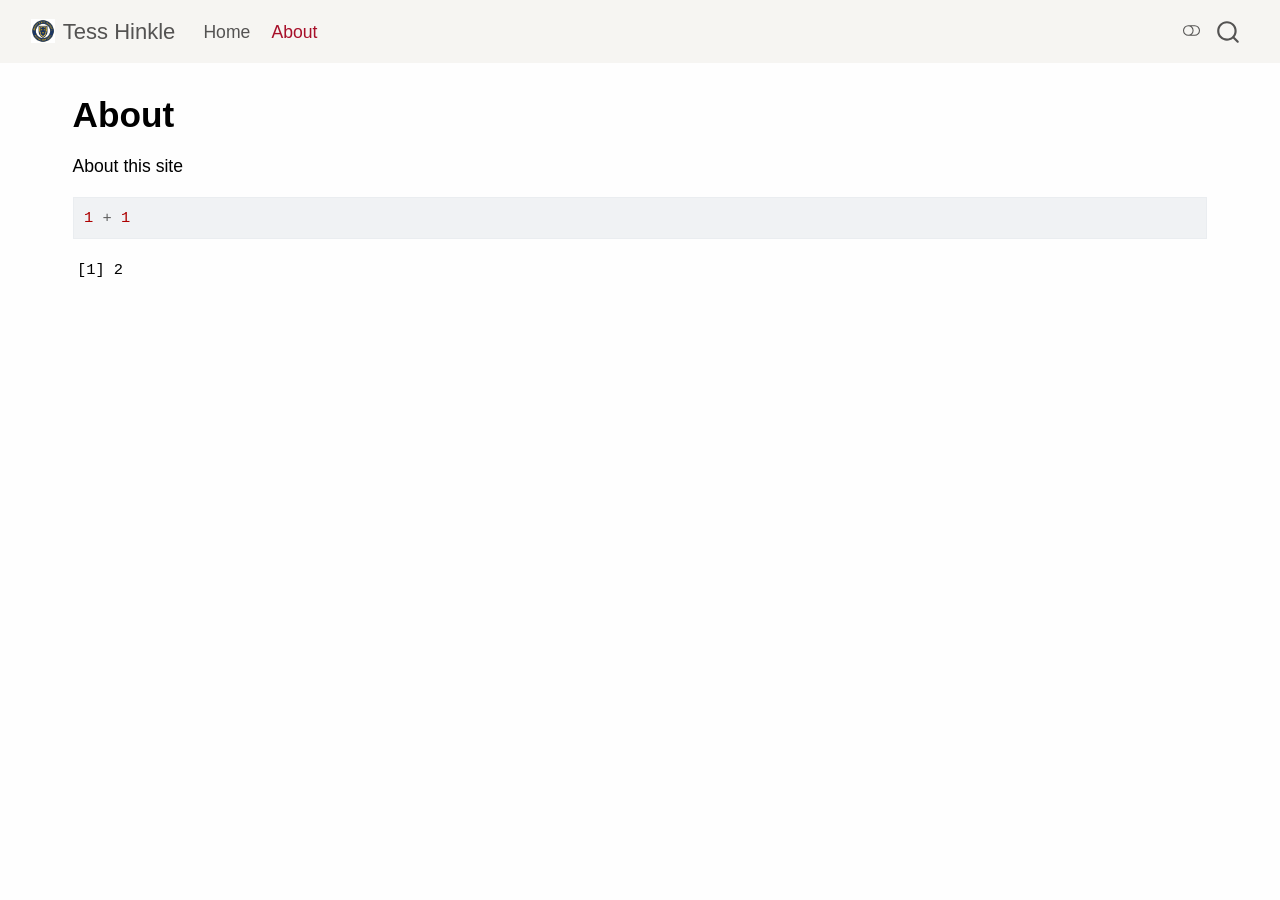
==== about.html @ d1955e65 "Built site for gh-pages" ====
<!DOCTYPE html>
<html xmlns="http://www.w3.org/1999/xhtml" lang="en" xml:lang="en"><head>

<meta charset="utf-8">
<meta name="generator" content="quarto-1.9.37">

<meta name="viewport" content="width=device-width, initial-scale=1.0, user-scalable=yes">


<title>About – Tess Hinkle</title>
<style>
/* Default styles provided by pandoc.
** See https://pandoc.org/MANUAL.html#variables-for-html for config info.
*/
code{white-space: pre-wrap;}
span.smallcaps{font-variant: small-caps;}
div.columns{display: flex; gap: min(4vw, 1.5em);}
div.column{flex: auto; overflow-x: auto;}
div.hanging-indent{margin-left: 1.5em; text-indent: -1.5em;}
ul.task-list{list-style: none;}
ul.task-list li input[type="checkbox"] {
  width: 0.8em;
  margin: 0 0.8em 0.2em -1em; /* quarto-specific, see https://github.com/quarto-dev/quarto-cli/issues/4556 */ 
  vertical-align: middle;
}
/* CSS for syntax highlighting */
html { -webkit-text-size-adjust: 100%; }
pre > code.sourceCode { white-space: pre; position: relative; }
pre > code.sourceCode > span { display: inline-block; line-height: 1.25; }
pre > code.sourceCode > span:empty { height: 1.2em; }
.sourceCode { overflow: visible; }
code.sourceCode > span { color: inherit; text-decoration: inherit; }
div.sourceCode { margin: 1em 0; }
pre.sourceCode { margin: 0; }
@media screen {
div.sourceCode { overflow: auto; }
}
@media print {
pre > code.sourceCode { white-space: pre-wrap; }
pre > code.sourceCode > span { text-indent: -5em; padding-left: 5em; }
}
pre.numberSource code
  { counter-reset: source-line 0; }
pre.numberSource code > span
  { position: relative; left: -4em; counter-increment: source-line; }
pre.numberSource code > span > a:first-child::before
  { content: counter(source-line);
    position: relative; left: -1em; text-align: right; vertical-align: baseline;
    border: none; display: inline-block;
    -webkit-touch-callout: none; -webkit-user-select: none;
    -khtml-user-select: none; -moz-user-select: none;
    -ms-user-select: none; user-select: none;
    padding: 0 4px; width: 4em;
  }
pre.numberSource { margin-left: 3em;  padding-left: 4px; }
div.sourceCode
  {   }
@media screen {
pre > code.sourceCode > span > a:first-child::before { text-decoration: underline; }
}
</style>


<script src="site_libs/quarto-nav/quarto-nav.js"></script>
<script src="site_libs/quarto-nav/headroom.min.js"></script>
<script src="site_libs/clipboard/clipboard.min.js"></script>
<script src="site_libs/quarto-search/autocomplete.umd.js"></script>
<script src="site_libs/quarto-search/fuse.min.js"></script>
<script src="site_libs/quarto-search/quarto-search.js"></script>
<meta name="quarto:offset" content="./">
<link href="./images/MSU_logo.png" rel="icon" type="image/png">
<script src="site_libs/quarto-html/quarto.js" type="module"></script>
<script src="site_libs/quarto-html/tabsets/tabsets.js" type="module"></script>
<script src="site_libs/quarto-html/popper.min.js"></script>
<script src="site_libs/quarto-html/tippy.umd.min.js"></script>
<script src="site_libs/quarto-html/anchor.min.js"></script>
<link href="site_libs/quarto-html/tippy.css" rel="stylesheet">
<link href="site_libs/quarto-html/quarto-syntax-highlighting-7f8f88aac4f3542376d5c11b86a4c14d.css" rel="stylesheet" class="quarto-color-scheme" id="quarto-text-highlighting-styles">
<link href="site_libs/quarto-html/quarto-syntax-highlighting-dark-d0ae9245876894da5ac7e18953ecc5cc.css" rel="stylesheet" class="quarto-color-scheme quarto-color-alternate" id="quarto-text-highlighting-styles">
<link href="site_libs/quarto-html/quarto-syntax-highlighting-7f8f88aac4f3542376d5c11b86a4c14d.css" rel="stylesheet" class="quarto-color-scheme-extra" id="quarto-text-highlighting-styles">
<script src="site_libs/bootstrap/bootstrap.min.js"></script>
<link href="site_libs/bootstrap/bootstrap-icons.css" rel="stylesheet">
<link href="site_libs/bootstrap/bootstrap-cde10f0eeb9c01acbdfda487523cd4c5.min.css" rel="stylesheet" append-hash="true" class="quarto-color-scheme" id="quarto-bootstrap" data-mode="light">
<link href="site_libs/bootstrap/bootstrap-dark-b445c28308c204d7a2548b028a3c86cc.min.css" rel="stylesheet" append-hash="true" class="quarto-color-scheme quarto-color-alternate" id="quarto-bootstrap" data-mode="dark">
<link href="site_libs/bootstrap/bootstrap-cde10f0eeb9c01acbdfda487523cd4c5.min.css" rel="stylesheet" append-hash="true" class="quarto-color-scheme-extra" id="quarto-bootstrap" data-mode="light">
<script id="quarto-search-options" type="application/json">{
  "location": "navbar",
  "copy-button": false,
  "collapse-after": 3,
  "panel-placement": "end",
  "type": "overlay",
  "limit": 50,
  "keyboard-shortcut": [
    "f",
    "/",
    "s"
  ],
  "show-item-context": false,
  "language": {
    "search-no-results-text": "No results",
    "search-matching-documents-text": "matching documents",
    "search-copy-link-title": "Copy link to search",
    "search-hide-matches-text": "Hide additional matches",
    "search-more-match-text": "more match in this document",
    "search-more-matches-text": "more matches in this document",
    "search-clear-button-title": "Clear",
    "search-text-placeholder": "",
    "search-detached-cancel-button-title": "Cancel",
    "search-submit-button-title": "Submit",
    "search-label": "Search"
  }
}</script>


</head>

<body class="nav-fixed quarto-light"><script id="quarto-html-before-body" type="application/javascript">
    const toggleBodyColorMode = (bsSheetEl) => {
      const mode = bsSheetEl.getAttribute("data-mode");
      const bodyEl = window.document.querySelector("body");
      if (mode === "dark") {
        bodyEl.classList.add("quarto-dark");
        bodyEl.classList.remove("quarto-light");
      } else {
        bodyEl.classList.add("quarto-light");
        bodyEl.classList.remove("quarto-dark");
      }
    }
    const toggleBodyColorPrimary = () => {
      const bsSheetEl = window.document.querySelector("link#quarto-bootstrap:not([rel=disabled-stylesheet])");
      if (bsSheetEl) {
        toggleBodyColorMode(bsSheetEl);
      }
    }
    const setColorSchemeToggle = (alternate) => {
      const toggles = window.document.querySelectorAll('.quarto-color-scheme-toggle');
      for (let i=0; i < toggles.length; i++) {
        const toggle = toggles[i];
        if (toggle) {
          if (alternate) {
            toggle.classList.add("alternate");
          } else {
            toggle.classList.remove("alternate");
          }
        }
      }
    };
    const toggleColorMode = (alternate) => {
      // Switch the stylesheets
      const primaryStylesheets = window.document.querySelectorAll('link.quarto-color-scheme:not(.quarto-color-alternate)');
      const alternateStylesheets = window.document.querySelectorAll('link.quarto-color-scheme.quarto-color-alternate');
      manageTransitions('#quarto-margin-sidebar .nav-link', false);
      if (alternate) {
        // note: dark is layered on light, we don't disable primary!
        enableStylesheet(alternateStylesheets);
        for (const sheetNode of alternateStylesheets) {
          if (sheetNode.id === "quarto-bootstrap") {
            toggleBodyColorMode(sheetNode);
          }
        }
      } else {
        disableStylesheet(alternateStylesheets);
        enableStylesheet(primaryStylesheets)
        toggleBodyColorPrimary();
      }
      manageTransitions('#quarto-margin-sidebar .nav-link', true);
      // Switch the toggles
      setColorSchemeToggle(alternate)
      // Hack to workaround the fact that safari doesn't
      // properly recolor the scrollbar when toggling (#1455)
      if (navigator.userAgent.indexOf('Safari') > 0 && navigator.userAgent.indexOf('Chrome') == -1) {
        manageTransitions("body", false);
        window.scrollTo(0, 1);
        setTimeout(() => {
          window.scrollTo(0, 0);
          manageTransitions("body", true);
        }, 40);
      }
    }
    const disableStylesheet = (stylesheets) => {
      for (let i=0; i < stylesheets.length; i++) {
        const stylesheet = stylesheets[i];
        stylesheet.rel = 'disabled-stylesheet';
      }
    }
    const enableStylesheet = (stylesheets) => {
      for (let i=0; i < stylesheets.length; i++) {
        const stylesheet = stylesheets[i];
        if(stylesheet.rel !== 'stylesheet') { // for Chrome, which will still FOUC without this check
          stylesheet.rel = 'stylesheet';
        }
      }
    }
    const manageTransitions = (selector, allowTransitions) => {
      const els = window.document.querySelectorAll(selector);
      for (let i=0; i < els.length; i++) {
        const el = els[i];
        if (allowTransitions) {
          el.classList.remove('notransition');
        } else {
          el.classList.add('notransition');
        }
      }
    }
    const isFileUrl = () => {
      return window.location.protocol === 'file:';
    }
    const hasAlternateSentinel = () => {
      let styleSentinel = getColorSchemeSentinel();
      if (styleSentinel !== null) {
        return styleSentinel === "alternate";
      } else {
        return false;
      }
    }
    const setStyleSentinel = (alternate) => {
      const value = alternate ? "alternate" : "default";
      if (!isFileUrl()) {
        window.localStorage.setItem("quarto-color-scheme", value);
      } else {
        localAlternateSentinel = value;
      }
    }
    const getColorSchemeSentinel = () => {
      if (!isFileUrl()) {
        const storageValue = window.localStorage.getItem("quarto-color-scheme");
        return storageValue != null ? storageValue : localAlternateSentinel;
      } else {
        return localAlternateSentinel;
      }
    }
    const toggleGiscusIfUsed = (isAlternate, darkModeDefault) => {
      const baseTheme = document.querySelector('#giscus-base-theme')?.value ?? 'light';
      const alternateTheme = document.querySelector('#giscus-alt-theme')?.value ?? 'dark';
      let newTheme = '';
      if(authorPrefersDark) {
        newTheme = isAlternate ? baseTheme : alternateTheme;
      } else {
        newTheme = isAlternate ? alternateTheme : baseTheme;
      }
      const changeGiscusTheme = () => {
        // From: https://github.com/giscus/giscus/issues/336
        const sendMessage = (message) => {
          const iframe = document.querySelector('iframe.giscus-frame');
          if (!iframe) return;
          iframe.contentWindow.postMessage({ giscus: message }, 'https://giscus.app');
        }
        sendMessage({
          setConfig: {
            theme: newTheme
          }
        });
      }
      const isGiscussLoaded = window.document.querySelector('iframe.giscus-frame') !== null;
      if (isGiscussLoaded) {
        changeGiscusTheme();
      }
    };
    const authorPrefersDark = false;
    const darkModeDefault = authorPrefersDark;
      document.querySelector('link#quarto-text-highlighting-styles.quarto-color-scheme-extra').rel = 'disabled-stylesheet';
      document.querySelector('link#quarto-bootstrap.quarto-color-scheme-extra').rel = 'disabled-stylesheet';
    let localAlternateSentinel = darkModeDefault ? 'alternate' : 'default';
    // Dark / light mode switch
    window.quartoToggleColorScheme = () => {
      // Read the current dark / light value
      let toAlternate = !hasAlternateSentinel();
      toggleColorMode(toAlternate);
      setStyleSentinel(toAlternate);
      toggleGiscusIfUsed(toAlternate, darkModeDefault);
      window.dispatchEvent(new Event('resize'));
    };
    // Switch to dark mode if need be
    if (hasAlternateSentinel()) {
      toggleColorMode(true);
    } else {
      toggleColorMode(false);
    }
  </script>

<div id="quarto-search-results"></div>
  <header id="quarto-header" class="headroom fixed-top">
    <nav class="navbar navbar-expand-lg " data-bs-theme="dark">
      <div class="navbar-container container-fluid">
      <div class="navbar-brand-container mx-auto">
    <a href="./index.html" class="navbar-brand navbar-brand-logo">
    <img src="./images/MSU_logo.png" alt="" class="navbar-logo light-content">
    <img src="./images/MSU_logo.png" alt="" class="navbar-logo dark-content">
    </a>
    <a class="navbar-brand" href="./index.html">
    <span class="navbar-title">Tess Hinkle</span>
    </a>
  </div>
            <div id="quarto-search" class="" title="Search"></div>
          <button class="navbar-toggler" type="button" data-bs-toggle="collapse" data-bs-target="#navbarCollapse" aria-controls="navbarCollapse" role="menu" aria-expanded="false" aria-label="Toggle navigation" onclick="if (window.quartoToggleHeadroom) { window.quartoToggleHeadroom(); }">
  <span class="navbar-toggler-icon"></span>
</button>
          <div class="collapse navbar-collapse" id="navbarCollapse">
            <ul class="navbar-nav navbar-nav-scroll me-auto">
  <li class="nav-item">
    <a class="nav-link" href="./index.html"> 
<span class="menu-text">Home</span></a>
  </li>  
  <li class="nav-item">
    <a class="nav-link active" href="./about.html" aria-current="page"> 
<span class="menu-text">About</span></a>
  </li>  
</ul>
          </div> <!-- /navcollapse -->
            <div class="quarto-navbar-tools">
  <a href="" class="quarto-color-scheme-toggle quarto-navigation-tool  px-1" onclick="window.quartoToggleColorScheme(); return false;" title="Toggle dark mode"><i class="bi"></i></a>
</div>
      </div> <!-- /container-fluid -->
    </nav>
</header>
<!-- content -->
<div id="quarto-content" class="quarto-container page-columns page-rows-contents page-layout-full page-navbar">
<!-- sidebar -->
<!-- margin-sidebar -->
    <div id="quarto-margin-sidebar" class="sidebar margin-sidebar zindex-bottom">
        
    </div>
<!-- main -->
<main class="content column-page" id="quarto-document-content">


<header id="title-block-header" class="quarto-title-block default">
<div class="quarto-title">
<h1 class="title">About</h1>
</div>



<div class="quarto-title-meta column-page">

    
  
    
  </div>
  


</header>


<p>About this site</p>
<div class="cell">
<div class="code-copy-outer-scaffold"><div class="sourceCode cell-code" id="cb1"><pre class="sourceCode r code-with-copy"><code class="sourceCode r"><span id="cb1-1"><a href="#cb1-1" aria-hidden="true" tabindex="-1"></a><span class="dv">1</span> <span class="sc">+</span> <span class="dv">1</span></span></code></pre></div><button title="Copy to Clipboard" class="code-copy-button"><i class="bi"></i></button></div>
<div class="cell-output cell-output-stdout">
<pre><code>[1] 2</code></pre>
</div>
</div>



</main> <!-- /main -->
<script id="quarto-html-after-body" type="application/javascript">
  window.document.addEventListener("DOMContentLoaded", function (event) {
    // Ensure there is a toggle, if there isn't float one in the top right
    if (window.document.querySelector('.quarto-color-scheme-toggle') === null) {
      const a = window.document.createElement('a');
      a.classList.add('top-right');
      a.classList.add('quarto-color-scheme-toggle');
      a.href = "";
      a.onclick = function() { try { window.quartoToggleColorScheme(); } catch {} return false; };
      const i = window.document.createElement("i");
      i.classList.add('bi');
      a.appendChild(i);
      window.document.body.appendChild(a);
    }
    setColorSchemeToggle(hasAlternateSentinel())
    const icon = "";
    const anchorJS = new window.AnchorJS();
    anchorJS.options = {
      placement: 'right',
      icon: icon
    };
    anchorJS.add('.anchored');
    const isCodeAnnotation = (el) => {
      for (const clz of el.classList) {
        if (clz.startsWith('code-annotation-')) {                     
          return true;
        }
      }
      return false;
    }
    const onCopySuccess = function(e) {
      // button target
      const button = e.trigger;
      // don't keep focus
      button.blur();
      // flash "checked"
      button.classList.add('code-copy-button-checked');
      var currentTitle = button.getAttribute("title");
      button.setAttribute("title", "Copied!");
      let tooltip;
      if (window.bootstrap) {
        button.setAttribute("data-bs-toggle", "tooltip");
        button.setAttribute("data-bs-placement", "left");
        button.setAttribute("data-bs-title", "Copied!");
        tooltip = new bootstrap.Tooltip(button, 
          { trigger: "manual", 
            customClass: "code-copy-button-tooltip",
            offset: [0, -8]});
        tooltip.show();    
      }
      setTimeout(function() {
        if (tooltip) {
          tooltip.hide();
          button.removeAttribute("data-bs-title");
          button.removeAttribute("data-bs-toggle");
          button.removeAttribute("data-bs-placement");
        }
        button.setAttribute("title", currentTitle);
        button.classList.remove('code-copy-button-checked');
      }, 1000);
      // clear code selection
      e.clearSelection();
    }
    const getTextToCopy = function(trigger) {
      const outerScaffold = trigger.parentElement.cloneNode(true);
      const codeEl = outerScaffold.querySelector('code');
      for (const childEl of codeEl.children) {
        if (isCodeAnnotation(childEl)) {
          childEl.remove();
        }
      }
      return codeEl.innerText;
    }
    const clipboard = new window.ClipboardJS('.code-copy-button:not([data-in-quarto-modal])', {
      text: getTextToCopy
    });
    clipboard.on('success', onCopySuccess);
    if (window.document.getElementById('quarto-embedded-source-code-modal')) {
      const clipboardModal = new window.ClipboardJS('.code-copy-button[data-in-quarto-modal]', {
        text: getTextToCopy,
        container: window.document.getElementById('quarto-embedded-source-code-modal')
      });
      clipboardModal.on('success', onCopySuccess);
    }
      var localhostRegex = new RegExp(/^(?:http|https):\/\/localhost\:?[0-9]*\//);
      var mailtoRegex = new RegExp(/^mailto:/);
        var filterRegex = new RegExp('/' + window.location.host + '/');
      var isInternal = (href) => {
          return filterRegex.test(href) || localhostRegex.test(href) || mailtoRegex.test(href);
      }
      // Inspect non-navigation links and adorn them if external
     var links = window.document.querySelectorAll('a[href]:not(.nav-link):not(.navbar-brand):not(.toc-action):not(.sidebar-link):not(.sidebar-item-toggle):not(.pagination-link):not(.no-external):not([aria-hidden]):not(.dropdown-item):not(.quarto-navigation-tool):not(.about-link)');
      for (var i=0; i<links.length; i++) {
        const link = links[i];
        if (!isInternal(link.href)) {
          // undo the damage that might have been done by quarto-nav.js in the case of
          // links that we want to consider external
          if (link.dataset.originalHref !== undefined) {
            link.href = link.dataset.originalHref;
          }
        }
      }
    function tippyHover(el, contentFn, onTriggerFn, onUntriggerFn) {
      const config = {
        allowHTML: true,
        maxWidth: 500,
        delay: 100,
        arrow: false,
        appendTo: function(el) {
            return el.parentElement;
        },
        interactive: true,
        interactiveBorder: 10,
        theme: 'quarto',
        placement: 'bottom-start',
      };
      if (contentFn) {
        config.content = contentFn;
      }
      if (onTriggerFn) {
        config.onTrigger = onTriggerFn;
      }
      if (onUntriggerFn) {
        config.onUntrigger = onUntriggerFn;
      }
      window.tippy(el, config); 
    }
    const noterefs = window.document.querySelectorAll('a[role="doc-noteref"]');
    for (var i=0; i<noterefs.length; i++) {
      const ref = noterefs[i];
      tippyHover(ref, function() {
        // use id or data attribute instead here
        let href = ref.getAttribute('data-footnote-href') || ref.getAttribute('href');
        try { href = new URL(href).hash; } catch {}
        const id = href.replace(/^#\/?/, "");
        const note = window.document.getElementById(id);
        if (note) {
          return note.innerHTML;
        } else {
          return "";
        }
      });
    }
    const xrefs = window.document.querySelectorAll('a.quarto-xref');
    const processXRef = (id, note) => {
      // Strip column container classes
      const stripColumnClz = (el) => {
        el.classList.remove("page-full", "page-columns");
        if (el.children) {
          for (const child of el.children) {
            stripColumnClz(child);
          }
        }
      }
      stripColumnClz(note)
      if (id === null || id.startsWith('sec-')) {
        // Special case sections, only their first couple elements
        const container = document.createElement("div");
        if (note.children && note.children.length > 2) {
          container.appendChild(note.children[0].cloneNode(true));
          for (let i = 1; i < note.children.length; i++) {
            const child = note.children[i];
            if (child.tagName === "P" && child.innerText === "") {
              continue;
            } else {
              container.appendChild(child.cloneNode(true));
              break;
            }
          }
          if (window.Quarto?.typesetMath) {
            window.Quarto.typesetMath(container);
          }
          return container.innerHTML
        } else {
          if (window.Quarto?.typesetMath) {
            window.Quarto.typesetMath(note);
          }
          return note.innerHTML;
        }
      } else {
        // Remove any anchor links if they are present
        const anchorLink = note.querySelector('a.anchorjs-link');
        if (anchorLink) {
          anchorLink.remove();
        }
        if (window.Quarto?.typesetMath) {
          window.Quarto.typesetMath(note);
        }
        if (note.classList.contains("callout")) {
          return note.outerHTML;
        } else {
          return note.innerHTML;
        }
      }
    }
    for (var i=0; i<xrefs.length; i++) {
      const xref = xrefs[i];
      tippyHover(xref, undefined, function(instance) {
        instance.disable();
        let url = xref.getAttribute('href');
        let hash = undefined; 
        if (url.startsWith('#')) {
          hash = url;
        } else {
          try { hash = new URL(url).hash; } catch {}
        }
        if (hash) {
          const id = hash.replace(/^#\/?/, "");
          const note = window.document.getElementById(id);
          if (note !== null) {
            try {
              const html = processXRef(id, note.cloneNode(true));
              instance.setContent(html);
            } finally {
              instance.enable();
              instance.show();
            }
          } else {
            // See if we can fetch this
            fetch(url.split('#')[0])
            .then(res => res.text())
            .then(html => {
              const parser = new DOMParser();
              const htmlDoc = parser.parseFromString(html, "text/html");
              const note = htmlDoc.getElementById(id);
              if (note !== null) {
                const html = processXRef(id, note);
                instance.setContent(html);
              } 
            }).finally(() => {
              instance.enable();
              instance.show();
            });
          }
        } else {
          // See if we can fetch a full url (with no hash to target)
          // This is a special case and we should probably do some content thinning / targeting
          fetch(url)
          .then(res => res.text())
          .then(html => {
            const parser = new DOMParser();
            const htmlDoc = parser.parseFromString(html, "text/html");
            const note = htmlDoc.querySelector('main.content');
            if (note !== null) {
              // This should only happen for chapter cross references
              // (since there is no id in the URL)
              // remove the first header
              if (note.children.length > 0 && note.children[0].tagName === "HEADER") {
                note.children[0].remove();
              }
              const html = processXRef(null, note);
              instance.setContent(html);
            } 
          }).finally(() => {
            instance.enable();
            instance.show();
          });
        }
      }, function(instance) {
      });
    }
        let selectedAnnoteEl;
        const selectorForAnnotation = ( cell, annotation) => {
          let cellAttr = 'data-code-cell="' + cell + '"';
          let lineAttr = 'data-code-annotation="' +  annotation + '"';
          const selector = 'span[' + cellAttr + '][' + lineAttr + ']';
          return selector;
        }
        const selectCodeLines = (annoteEl) => {
          const doc = window.document;
          const targetCell = annoteEl.getAttribute("data-target-cell");
          const targetAnnotation = annoteEl.getAttribute("data-target-annotation");
          const annoteSpan = window.document.querySelector(selectorForAnnotation(targetCell, targetAnnotation));
          const lines = annoteSpan.getAttribute("data-code-lines").split(",");
          const lineIds = lines.map((line) => {
            return targetCell + "-" + line;
          })
          let top = null;
          let height = null;
          let parent = null;
          if (lineIds.length > 0) {
              //compute the position of the single el (top and bottom and make a div)
              const el = window.document.getElementById(lineIds[0]);
              top = el.offsetTop;
              height = el.offsetHeight;
              parent = el.parentElement.parentElement;
            if (lineIds.length > 1) {
              const lastEl = window.document.getElementById(lineIds[lineIds.length - 1]);
              const bottom = lastEl.offsetTop + lastEl.offsetHeight;
              height = bottom - top;
            }
            if (top !== null && height !== null && parent !== null) {
              // cook up a div (if necessary) and position it 
              let div = window.document.getElementById("code-annotation-line-highlight");
              if (div === null) {
                div = window.document.createElement("div");
                div.setAttribute("id", "code-annotation-line-highlight");
                div.style.position = 'absolute';
                parent.appendChild(div);
              }
              div.style.top = top - 2 + "px";
              div.style.height = height + 4 + "px";
              div.style.left = 0;
              let gutterDiv = window.document.getElementById("code-annotation-line-highlight-gutter");
              if (gutterDiv === null) {
                gutterDiv = window.document.createElement("div");
                gutterDiv.setAttribute("id", "code-annotation-line-highlight-gutter");
                gutterDiv.style.position = 'absolute';
                const codeCell = window.document.getElementById(targetCell);
                const gutter = codeCell.querySelector('.code-annotation-gutter');
                gutter.appendChild(gutterDiv);
              }
              gutterDiv.style.top = top - 2 + "px";
              gutterDiv.style.height = height + 4 + "px";
            }
            selectedAnnoteEl = annoteEl;
          }
        };
        const unselectCodeLines = () => {
          const elementsIds = ["code-annotation-line-highlight", "code-annotation-line-highlight-gutter"];
          elementsIds.forEach((elId) => {
            const div = window.document.getElementById(elId);
            if (div) {
              div.remove();
            }
          });
          selectedAnnoteEl = undefined;
        };
          // Handle positioning of the toggle
      window.addEventListener(
        "resize",
        throttle(() => {
          elRect = undefined;
          if (selectedAnnoteEl) {
            selectCodeLines(selectedAnnoteEl);
          }
        }, 10)
      );
      function throttle(fn, ms) {
      let throttle = false;
      let timer;
        return (...args) => {
          if(!throttle) { // first call gets through
              fn.apply(this, args);
              throttle = true;
          } else { // all the others get throttled
              if(timer) clearTimeout(timer); // cancel #2
              timer = setTimeout(() => {
                fn.apply(this, args);
                timer = throttle = false;
              }, ms);
          }
        };
      }
        // Attach click handler to the DT
        const annoteDls = window.document.querySelectorAll('dt[data-target-cell]');
        for (const annoteDlNode of annoteDls) {
          annoteDlNode.addEventListener('click', (event) => {
            const clickedEl = event.target;
            if (clickedEl !== selectedAnnoteEl) {
              unselectCodeLines();
              const activeEl = window.document.querySelector('dt[data-target-cell].code-annotation-active');
              if (activeEl) {
                activeEl.classList.remove('code-annotation-active');
              }
              selectCodeLines(clickedEl);
              clickedEl.classList.add('code-annotation-active');
            } else {
              // Unselect the line
              unselectCodeLines();
              clickedEl.classList.remove('code-annotation-active');
            }
          });
        }
    const findCites = (el) => {
      const parentEl = el.parentElement;
      if (parentEl) {
        const cites = parentEl.dataset.cites;
        if (cites) {
          return {
            el,
            cites: cites.split(' ')
          };
        } else {
          return findCites(el.parentElement)
        }
      } else {
        return undefined;
      }
    };
    var bibliorefs = window.document.querySelectorAll('a[role="doc-biblioref"]');
    for (var i=0; i<bibliorefs.length; i++) {
      const ref = bibliorefs[i];
      const citeInfo = findCites(ref);
      if (citeInfo) {
        tippyHover(citeInfo.el, function() {
          var popup = window.document.createElement('div');
          citeInfo.cites.forEach(function(cite) {
            var citeDiv = window.document.createElement('div');
            citeDiv.classList.add('hanging-indent');
            citeDiv.classList.add('csl-entry');
            var biblioDiv = window.document.getElementById('ref-' + cite);
            if (biblioDiv) {
              citeDiv.innerHTML = biblioDiv.innerHTML;
            }
            popup.appendChild(citeDiv);
          });
          return popup.innerHTML;
        });
      }
    }
  });
  </script>
</div> <!-- /content -->




</body></html>
---- site_libs/quarto-html/tippy.css ----
.tippy-box[data-animation=fade][data-state=hidden]{opacity:0}[data-tippy-root]{max-width:calc(100vw - 10px)}.tippy-box{position:relative;background-color:#333;color:#fff;border-radius:4px;font-size:14px;line-height:1.4;white-space:normal;outline:0;transition-property:transform,visibility,opacity}.tippy-box[data-placement^=top]>.tippy-arrow{bottom:0}.tippy-box[data-placement^=top]>.tippy-arrow:before{bottom:-7px;left:0;border-width:8px 8px 0;border-top-color:initial;transform-origin:center top}.tippy-box[data-placement^=bottom]>.tippy-arrow{top:0}.tippy-box[data-placement^=bottom]>.tippy-arrow:before{top:-7px;left:0;border-width:0 8px 8px;border-bottom-color:initial;transform-origin:center bottom}.tippy-box[data-placement^=left]>.tippy-arrow{right:0}.tippy-box[data-placement^=left]>.tippy-arrow:before{border-width:8px 0 8px 8px;border-left-color:initial;right:-7px;transform-origin:center left}.tippy-box[data-placement^=right]>.tippy-arrow{left:0}.tippy-box[data-placement^=right]>.tippy-arrow:before{left:-7px;border-width:8px 8px 8px 0;border-right-color:initial;transform-origin:center right}.tippy-box[data-inertia][data-state=visible]{transition-timing-function:cubic-bezier(.54,1.5,.38,1.11)}.tippy-arrow{width:16px;height:16px;color:#333}.tippy-arrow:before{content:"";position:absolute;border-color:transparent;border-style:solid}.tippy-content{position:relative;padding:5px 9px;z-index:1}
---- site_libs/quarto-html/quarto-syntax-highlighting-7f8f88aac4f3542376d5c11b86a4c14d.css ----
/* quarto syntax highlight colors */
:root {
  --quarto-hl-ot-color: #003B4F;
  --quarto-hl-at-color: #657422;
  --quarto-hl-ss-color: #20794D;
  --quarto-hl-an-color: #5E5E5E;
  --quarto-hl-fu-color: #4758AB;
  --quarto-hl-st-color: #20794D;
  --quarto-hl-cf-color: #003B4F;
  --quarto-hl-op-color: #5E5E5E;
  --quarto-hl-er-color: #AD0000;
  --quarto-hl-bn-color: #AD0000;
  --quarto-hl-al-color: #AD0000;
  --quarto-hl-va-color: #111111;
  --quarto-hl-bu-color: inherit;
  --quarto-hl-ex-color: inherit;
  --quarto-hl-pp-color: #AD0000;
  --quarto-hl-in-color: #5E5E5E;
  --quarto-hl-vs-color: #20794D;
  --quarto-hl-wa-color: #5E5E5E;
  --quarto-hl-do-color: #5E5E5E;
  --quarto-hl-im-color: #00769E;
  --quarto-hl-ch-color: #20794D;
  --quarto-hl-dt-color: #AD0000;
  --quarto-hl-fl-color: #AD0000;
  --quarto-hl-co-color: #5E5E5E;
  --quarto-hl-cv-color: #5E5E5E;
  --quarto-hl-cn-color: #8f5902;
  --quarto-hl-sc-color: #5E5E5E;
  --quarto-hl-dv-color: #AD0000;
  --quarto-hl-kw-color: #003B4F;
}

/* other quarto variables */
:root {
  --quarto-font-monospace: SFMono-Regular, Menlo, Monaco, Consolas, "Liberation Mono", "Courier New", monospace;
}

/* syntax highlight based on Pandoc's rules */
pre > code.sourceCode > span {
  color: #003B4F;
}

code.sourceCode > span {
  color: #003B4F;
}

div.sourceCode,
div.sourceCode pre.sourceCode {
  color: #003B4F;
}

/* Normal */
code span {
  color: #003B4F;
}

/* Alert */
code span.al {
  color: #AD0000;
  font-style: inherit;
}

/* Annotation */
code span.an {
  color: #5E5E5E;
  font-style: inherit;
}

/* Attribute */
code span.at {
  color: #657422;
  font-style: inherit;
}

/* BaseN */
code span.bn {
  color: #AD0000;
  font-style: inherit;
}

/* BuiltIn */
code span.bu {
  font-style: inherit;
}

/* ControlFlow */
code span.cf {
  color: #003B4F;
  font-weight: bold;
  font-style: inherit;
}

/* Char */
code span.ch {
  color: #20794D;
  font-style: inherit;
}

/* Constant */
code span.cn {
  color: #8f5902;
  font-style: inherit;
}

/* Comment */
code span.co {
  color: #5E5E5E;
  font-style: inherit;
}

/* CommentVar */
code span.cv {
  color: #5E5E5E;
  font-style: italic;
}

/* Documentation */
code span.do {
  color: #5E5E5E;
  font-style: italic;
}

/* DataType */
code span.dt {
  color: #AD0000;
  font-style: inherit;
}

/* DecVal */
code span.dv {
  color: #AD0000;
  font-style: inherit;
}

/* Error */
code span.er {
  color: #AD0000;
  font-style: inherit;
}

/* Extension */
code span.ex {
  font-style: inherit;
}

/* Float */
code span.fl {
  color: #AD0000;
  font-style: inherit;
}

/* Function */
code span.fu {
  color: #4758AB;
  font-style: inherit;
}

/* Import */
code span.im {
  color: #00769E;
  font-style: inherit;
}

/* Information */
code span.in {
  color: #5E5E5E;
  font-style: inherit;
}

/* Keyword */
code span.kw {
  color: #003B4F;
  font-weight: bold;
  font-style: inherit;
}

/* Operator */
code span.op {
  color: #5E5E5E;
  font-style: inherit;
}

/* Other */
code span.ot {
  color: #003B4F;
  font-style: inherit;
}

/* Preprocessor */
code span.pp {
  color: #AD0000;
  font-style: inherit;
}

/* SpecialChar */
code span.sc {
  color: #5E5E5E;
  font-style: inherit;
}

/* SpecialString */
code span.ss {
  color: #20794D;
  font-style: inherit;
}

/* String */
code span.st {
  color: #20794D;
  font-style: inherit;
}

/* Variable */
code span.va {
  color: #111111;
  font-style: inherit;
}

/* VerbatimString */
code span.vs {
  color: #20794D;
  font-style: inherit;
}

/* Warning */
code span.wa {
  color: #5E5E5E;
  font-style: italic;
}

.prevent-inlining {
  content: "</";
}

/*# sourceMappingURL=789ad8cd35626ba772517505b42a116e.css.map */
---- site_libs/quarto-html/quarto-syntax-highlighting-dark-d0ae9245876894da5ac7e18953ecc5cc.css ----
/* quarto syntax highlight colors */
:root {
  --quarto-hl-al-color: #f07178;
  --quarto-hl-an-color: #d4d0ab;
  --quarto-hl-at-color: #00e0e0;
  --quarto-hl-bn-color: #d4d0ab;
  --quarto-hl-bu-color: #abe338;
  --quarto-hl-ch-color: #abe338;
  --quarto-hl-co-color: #f8f8f2;
  --quarto-hl-cv-color: #ffd700;
  --quarto-hl-cn-color: #ffd700;
  --quarto-hl-cf-color: #ffa07a;
  --quarto-hl-dt-color: #ffa07a;
  --quarto-hl-dv-color: #d4d0ab;
  --quarto-hl-do-color: #f8f8f2;
  --quarto-hl-er-color: #f07178;
  --quarto-hl-ex-color: #00e0e0;
  --quarto-hl-fl-color: #d4d0ab;
  --quarto-hl-fu-color: #ffa07a;
  --quarto-hl-im-color: #abe338;
  --quarto-hl-in-color: #d4d0ab;
  --quarto-hl-kw-color: #ffa07a;
  --quarto-hl-op-color: #ffa07a;
  --quarto-hl-ot-color: #00e0e0;
  --quarto-hl-pp-color: #dcc6e0;
  --quarto-hl-re-color: #00e0e0;
  --quarto-hl-sc-color: #abe338;
  --quarto-hl-ss-color: #abe338;
  --quarto-hl-st-color: #abe338;
  --quarto-hl-va-color: #00e0e0;
  --quarto-hl-vs-color: #abe338;
  --quarto-hl-wa-color: #dcc6e0;
}

/* other quarto variables */
:root {
  --quarto-font-monospace: SFMono-Regular, Menlo, Monaco, Consolas, "Liberation Mono", "Courier New", monospace;
}

/* syntax highlight based on Pandoc's rules */
pre > code.sourceCode > span {
  color: #f8f8f2;
}

code.sourceCode > span {
  color: #f8f8f2;
}

div.sourceCode,
div.sourceCode pre.sourceCode {
  color: #f8f8f2;
}

/* Normal */
code span {
  color: #f8f8f2;
}

/* Alert */
code span.al {
  color: #f07178;
}

/* Annotation */
code span.an {
  color: #d4d0ab;
}

/* Attribute */
code span.at {
  color: #00e0e0;
}

/* BaseN */
code span.bn {
  color: #d4d0ab;
}

/* BuiltIn */
code span.bu {
  color: #abe338;
}

/* ControlFlow */
code span.cf {
  font-weight: bold;
  color: #ffa07a;
}

/* Char */
code span.ch {
  color: #abe338;
}

/* Constant */
code span.cn {
  color: #ffd700;
}

/* Comment */
code span.co {
  font-style: italic;
  color: #f8f8f2;
}

/* CommentVar */
code span.cv {
  color: #ffd700;
}

/* Documentation */
code span.do {
  color: #f8f8f2;
}

/* DataType */
code span.dt {
  color: #ffa07a;
}

/* DecVal */
code span.dv {
  color: #d4d0ab;
}

/* Error */
code span.er {
  color: #f07178;
  text-decoration: underline;
}

/* Extension */
code span.ex {
  font-weight: bold;
  color: #00e0e0;
}

/* Float */
code span.fl {
  color: #d4d0ab;
}

/* Function */
code span.fu {
  color: #ffa07a;
}

/* Import */
code span.im {
  color: #abe338;
}

/* Information */
code span.in {
  color: #d4d0ab;
}

/* Keyword */
code span.kw {
  font-weight: bold;
  color: #ffa07a;
}

/* Operator */
code span.op {
  color: #ffa07a;
}

/* Other */
code span.ot {
  color: #00e0e0;
}

/* Preprocessor */
code span.pp {
  color: #dcc6e0;
}

/* RegionMarker */
code span.re {
  background-color: #f8f8f2;
  color: #00e0e0;
}

/* SpecialChar */
code span.sc {
  color: #abe338;
}

/* SpecialString */
code span.ss {
  color: #abe338;
}

/* String */
code span.st {
  color: #abe338;
}

/* Variable */
code span.va {
  color: #00e0e0;
}

/* VerbatimString */
code span.vs {
  color: #abe338;
}

/* Warning */
code span.wa {
  color: #dcc6e0;
}

.prevent-inlining {
  content: "</";
}

/*# sourceMappingURL=e2dac9153eaf3c552d5043f9565d03d7.css.map */
---- site_libs/quarto-html/quarto-syntax-highlighting-7f8f88aac4f3542376d5c11b86a4c14d.css ----
/* quarto syntax highlight colors */
:root {
  --quarto-hl-ot-color: #003B4F;
  --quarto-hl-at-color: #657422;
  --quarto-hl-ss-color: #20794D;
  --quarto-hl-an-color: #5E5E5E;
  --quarto-hl-fu-color: #4758AB;
  --quarto-hl-st-color: #20794D;
  --quarto-hl-cf-color: #003B4F;
  --quarto-hl-op-color: #5E5E5E;
  --quarto-hl-er-color: #AD0000;
  --quarto-hl-bn-color: #AD0000;
  --quarto-hl-al-color: #AD0000;
  --quarto-hl-va-color: #111111;
  --quarto-hl-bu-color: inherit;
  --quarto-hl-ex-color: inherit;
  --quarto-hl-pp-color: #AD0000;
  --quarto-hl-in-color: #5E5E5E;
  --quarto-hl-vs-color: #20794D;
  --quarto-hl-wa-color: #5E5E5E;
  --quarto-hl-do-color: #5E5E5E;
  --quarto-hl-im-color: #00769E;
  --quarto-hl-ch-color: #20794D;
  --quarto-hl-dt-color: #AD0000;
  --quarto-hl-fl-color: #AD0000;
  --quarto-hl-co-color: #5E5E5E;
  --quarto-hl-cv-color: #5E5E5E;
  --quarto-hl-cn-color: #8f5902;
  --quarto-hl-sc-color: #5E5E5E;
  --quarto-hl-dv-color: #AD0000;
  --quarto-hl-kw-color: #003B4F;
}

/* other quarto variables */
:root {
  --quarto-font-monospace: SFMono-Regular, Menlo, Monaco, Consolas, "Liberation Mono", "Courier New", monospace;
}

/* syntax highlight based on Pandoc's rules */
pre > code.sourceCode > span {
  color: #003B4F;
}

code.sourceCode > span {
  color: #003B4F;
}

div.sourceCode,
div.sourceCode pre.sourceCode {
  color: #003B4F;
}

/* Normal */
code span {
  color: #003B4F;
}

/* Alert */
code span.al {
  color: #AD0000;
  font-style: inherit;
}

/* Annotation */
code span.an {
  color: #5E5E5E;
  font-style: inherit;
}

/* Attribute */
code span.at {
  color: #657422;
  font-style: inherit;
}

/* BaseN */
code span.bn {
  color: #AD0000;
  font-style: inherit;
}

/* BuiltIn */
code span.bu {
  font-style: inherit;
}

/* ControlFlow */
code span.cf {
  color: #003B4F;
  font-weight: bold;
  font-style: inherit;
}

/* Char */
code span.ch {
  color: #20794D;
  font-style: inherit;
}

/* Constant */
code span.cn {
  color: #8f5902;
  font-style: inherit;
}

/* Comment */
code span.co {
  color: #5E5E5E;
  font-style: inherit;
}

/* CommentVar */
code span.cv {
  color: #5E5E5E;
  font-style: italic;
}

/* Documentation */
code span.do {
  color: #5E5E5E;
  font-style: italic;
}

/* DataType */
code span.dt {
  color: #AD0000;
  font-style: inherit;
}

/* DecVal */
code span.dv {
  color: #AD0000;
  font-style: inherit;
}

/* Error */
code span.er {
  color: #AD0000;
  font-style: inherit;
}

/* Extension */
code span.ex {
  font-style: inherit;
}

/* Float */
code span.fl {
  color: #AD0000;
  font-style: inherit;
}

/* Function */
code span.fu {
  color: #4758AB;
  font-style: inherit;
}

/* Import */
code span.im {
  color: #00769E;
  font-style: inherit;
}

/* Information */
code span.in {
  color: #5E5E5E;
  font-style: inherit;
}

/* Keyword */
code span.kw {
  color: #003B4F;
  font-weight: bold;
  font-style: inherit;
}

/* Operator */
code span.op {
  color: #5E5E5E;
  font-style: inherit;
}

/* Other */
code span.ot {
  color: #003B4F;
  font-style: inherit;
}

/* Preprocessor */
code span.pp {
  color: #AD0000;
  font-style: inherit;
}

/* SpecialChar */
code span.sc {
  color: #5E5E5E;
  font-style: inherit;
}

/* SpecialString */
code span.ss {
  color: #20794D;
  font-style: inherit;
}

/* String */
code span.st {
  color: #20794D;
  font-style: inherit;
}

/* Variable */
code span.va {
  color: #111111;
  font-style: inherit;
}

/* VerbatimString */
code span.vs {
  color: #20794D;
  font-style: inherit;
}

/* Warning */
code span.wa {
  color: #5E5E5E;
  font-style: italic;
}

.prevent-inlining {
  content: "</";
}

/*# sourceMappingURL=789ad8cd35626ba772517505b42a116e.css.map */
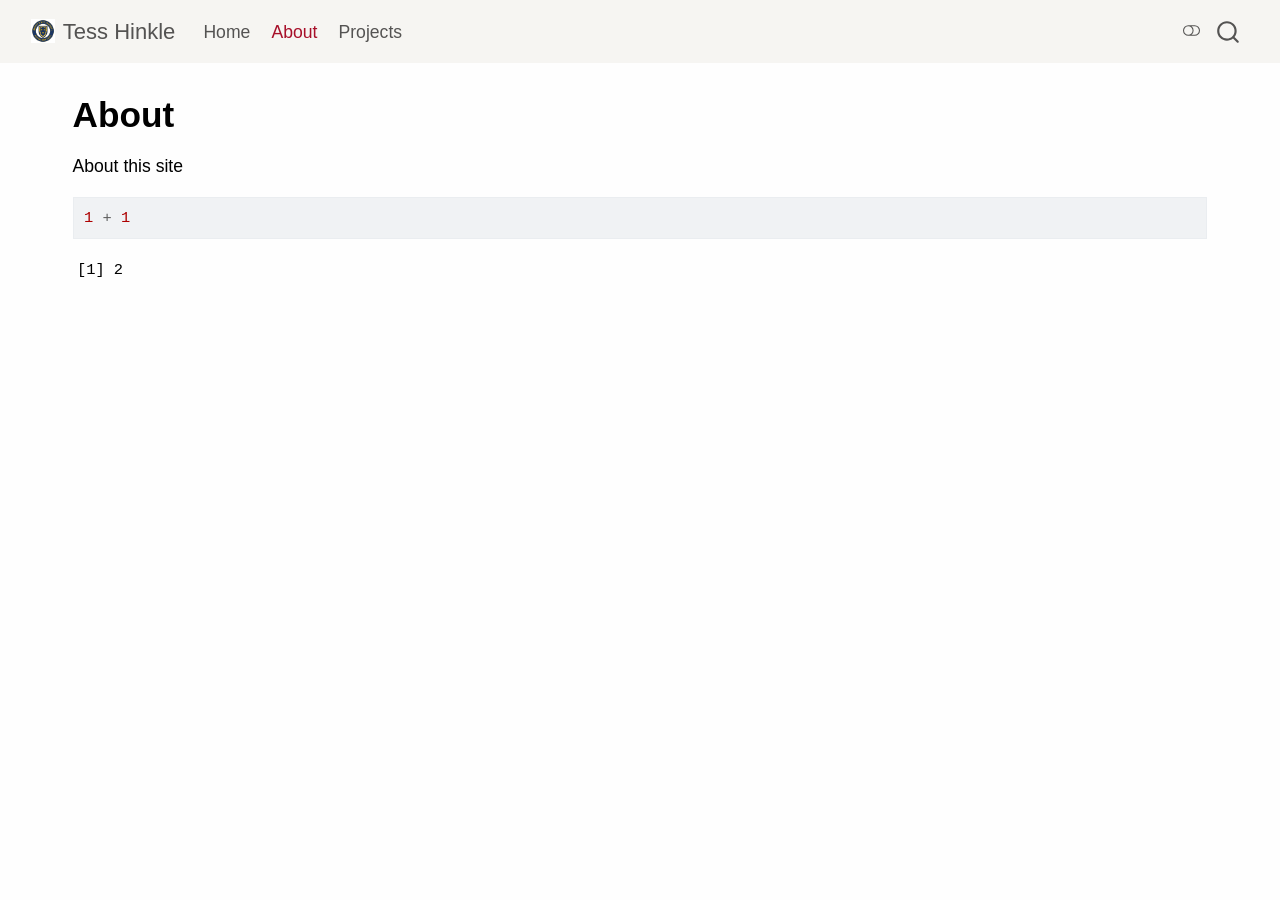
==== commit f5b0fa18: "Built site for gh-pages" ====
--- a/about.html
+++ b/about.html
@@ -305,6 +305,10 @@
     <a class="nav-link active" href="./about.html" aria-current="page"> 
 <span class="menu-text">About</span></a>
   </li>  
+  <li class="nav-item">
+    <a class="nav-link" href="./projects.html"> 
+<span class="menu-text">Projects</span></a>
+  </li>  
 </ul>
           </div> <!-- /navcollapse -->
             <div class="quarto-navbar-tools">
@@ -440,7 +444,7 @@
     }
       var localhostRegex = new RegExp(/^(?:http|https):\/\/localhost\:?[0-9]*\//);
       var mailtoRegex = new RegExp(/^mailto:/);
-        var filterRegex = new RegExp('/' + window.location.host + '/');
+        var filterRegex = new RegExp("https:\/\/tesshinkle\.github\.io\/");
       var isInternal = (href) => {
           return filterRegex.test(href) || localhostRegex.test(href) || mailtoRegex.test(href);
       }
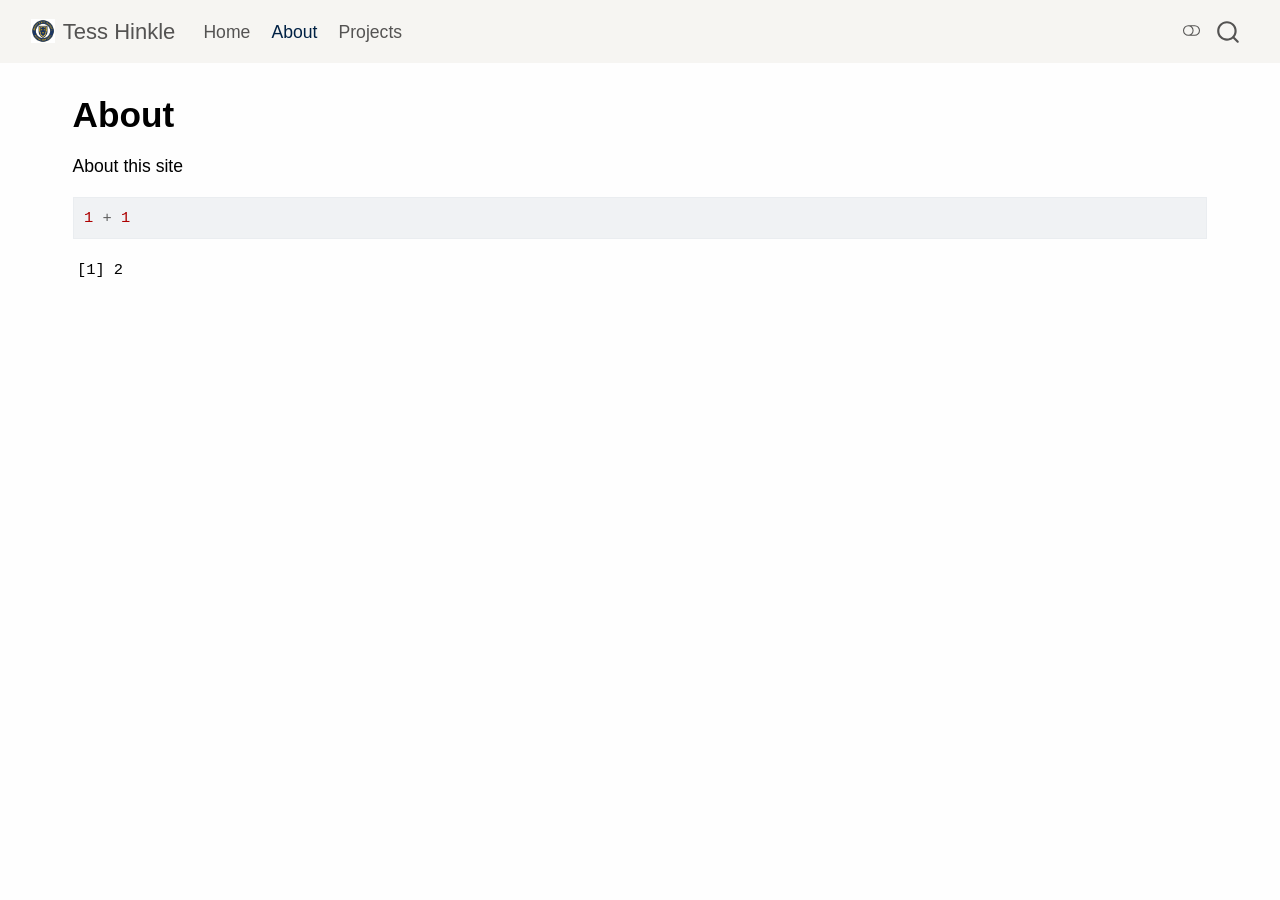
==== commit ab1962e1: "Built site for gh-pages" ====
--- a/about.html
+++ b/about.html
@@ -80,9 +80,9 @@
 <link href="site_libs/quarto-html/quarto-syntax-highlighting-7f8f88aac4f3542376d5c11b86a4c14d.css" rel="stylesheet" class="quarto-color-scheme-extra" id="quarto-text-highlighting-styles">
 <script src="site_libs/bootstrap/bootstrap.min.js"></script>
 <link href="site_libs/bootstrap/bootstrap-icons.css" rel="stylesheet">
-<link href="site_libs/bootstrap/bootstrap-cde10f0eeb9c01acbdfda487523cd4c5.min.css" rel="stylesheet" append-hash="true" class="quarto-color-scheme" id="quarto-bootstrap" data-mode="light">
+<link href="site_libs/bootstrap/bootstrap-8cdba0baa76d1a47a044a97c038303b0.min.css" rel="stylesheet" append-hash="true" class="quarto-color-scheme" id="quarto-bootstrap" data-mode="light">
 <link href="site_libs/bootstrap/bootstrap-dark-b445c28308c204d7a2548b028a3c86cc.min.css" rel="stylesheet" append-hash="true" class="quarto-color-scheme quarto-color-alternate" id="quarto-bootstrap" data-mode="dark">
-<link href="site_libs/bootstrap/bootstrap-cde10f0eeb9c01acbdfda487523cd4c5.min.css" rel="stylesheet" append-hash="true" class="quarto-color-scheme-extra" id="quarto-bootstrap" data-mode="light">
+<link href="site_libs/bootstrap/bootstrap-8cdba0baa76d1a47a044a97c038303b0.min.css" rel="stylesheet" append-hash="true" class="quarto-color-scheme-extra" id="quarto-bootstrap" data-mode="light">
 <script id="quarto-search-options" type="application/json">{
   "location": "navbar",
   "copy-button": false,
